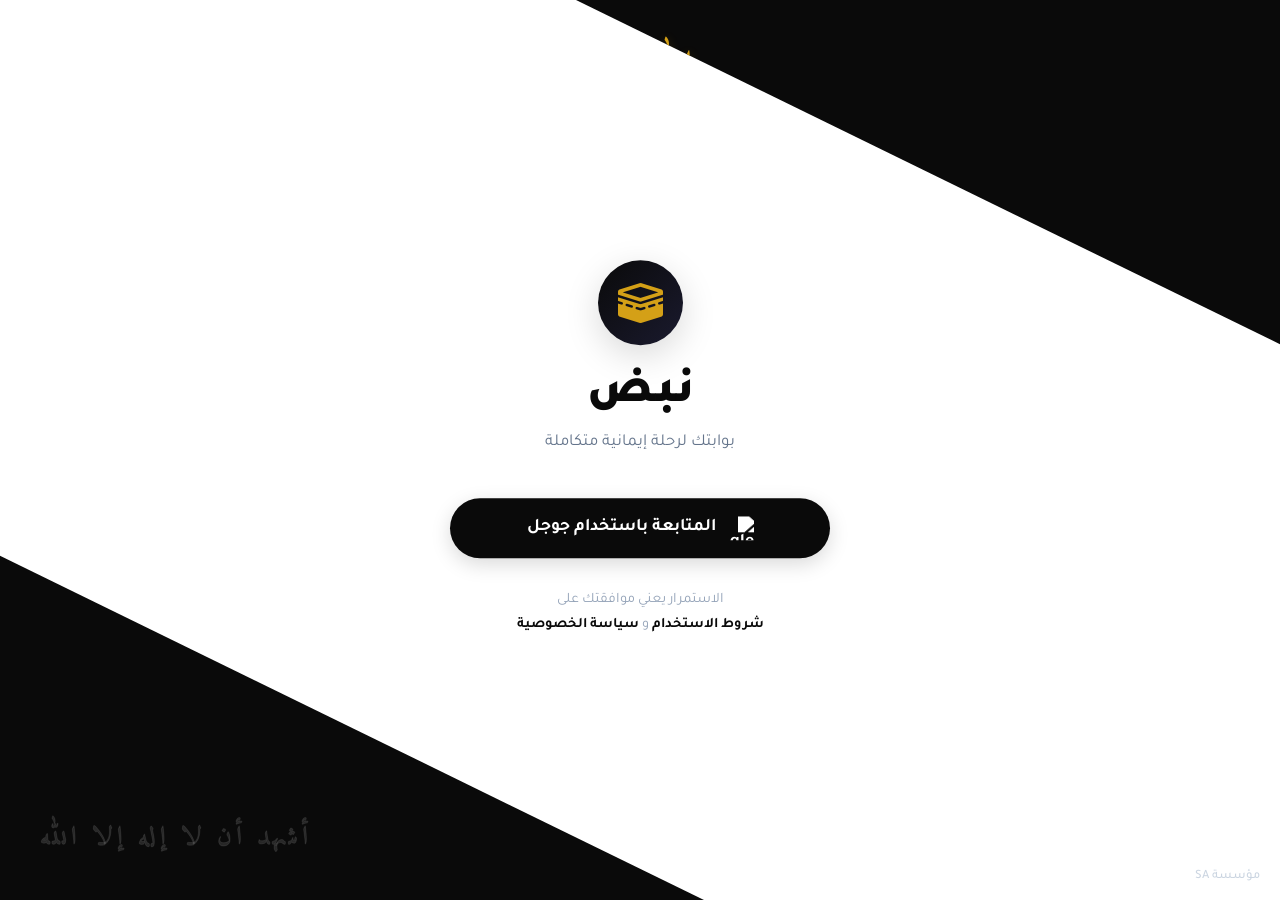
==== login.html @ 731f0147 "Add files via upload" ====
<!DOCTYPE html>
<html lang="ar" dir="rtl">
<head>
<meta charset="UTF-8">
<meta name="viewport" content="width=device-width, initial-scale=1.0, maximum-scale=1.0, user-scalable=no">
<title>تسجيل الدخول | نبض - تطبيق المسلم الشامل | مؤسسة SA</title>
<meta name="description" content="نبض - تطبيق إسلامي شامل من مؤسسة SA يضم القرآن الكريم بأصوات أشهر القراء، مواقيت الصلاة، الأذكار، وأسماء الله الحسنى. سجل الآن مجاناً.">
<meta name="keywords" content="نبض, قرآن كريم, مواقيت الصلاة, أذكار المسلم, أسماء الله الحسنى, تطبيق إسلامي, مؤسسة SA">
<meta name="author" content="مؤسسة SA">
<meta property="og:title" content="نبض | تطبيق المسلم الشامل">
<meta property="og:description" content="القرآن الكريم بأصوات 56 قارئ، مواقيت الصلاة، الأذكار، أسماء الله الحسنى - مجاناً من مؤسسة SA">
<meta property="og:image" content="https://i.postimg.cc/x1BkxF6r/f930dee177700783a3a6aaff72711874.jpg">
<meta property="og:type" content="website">
<meta name="twitter:card" content="summary_large_image">
<meta name="twitter:title" content="نبض | تطبيق المسلم الشامل">
<meta name="twitter:description" content="القرآن الكريم، مواقيت الصلاة، الأذكار، أسماء الله الحسنى - مجاناً">
<meta name="twitter:image" content="https://i.postimg.cc/x1BkxF6r/f930dee177700783a3a6aaff72711874.jpg">
<meta name="theme-color" content="#ffffff">
<link rel="icon" type="image/jpeg" href="https://i.postimg.cc/x1BkxF6r/f930dee177700783a3a6aaff72711874.jpg">
<link rel="canonical" href="https://sa-muslim.web.app/login.html">
<link href="https://fonts.googleapis.com/css2?family=Tajawal:wght@400;500;700;800;900&family=Amiri:wght@400;700&display=swap" rel="stylesheet">
<link rel="stylesheet" href="https://cdnjs.cloudflare.com/ajax/libs/font-awesome/6.4.0/css/all.min.css">
<script type="application/ld+json">
{"@context":"https://schema.org","@type":"WebApplication","name":"نبض","description":"تطبيق إسلامي شامل يضم القرآن الكريم ومواقيت الصلاة والأذكار وأسماء الله الحسنى","applicationCategory":"ReligionApplication","operatingSystem":"Web","offers":{"@type":"Offer","price":"0","priceCurrency":"SAR"},"author":{"@type":"Organization","name":"مؤسسة SA"},"image":"https://i.postimg.cc/x1BkxF6r/f930dee177700783a3a6aaff72711874.jpg"}
</script>
<style>
* { margin: 0; padding: 0; box-sizing: border-box; font-family: 'Tajawal', sans-serif; }
body { background: #ffffff; color: #0f172a; height: 100vh; overflow: hidden; position: relative; }
.tri-top {
position: absolute; top: 0; right: 0; width: 55vw; height: 45vh;
background: #0a0a0a; clip-path: polygon(100% 0, 0 0, 100% 85%);
z-index: 1; display: flex; align-items: flex-start; justify-content: flex-end;
}
.tri-top::before {
content: ''; position: absolute; bottom: -1px; left: 0; width: 100%; height: 40px;
background: #0a0a0a;
clip-path: polygon(0 100%, 10% 30%, 20% 80%, 30% 20%, 40% 70%, 50% 10%, 60% 60%, 70% 15%, 80% 65%, 90% 25%, 100% 100%);
}
.tri-top-text {
color: #d4a017; font-family: 'Amiri', serif; font-size: 2.2rem; font-weight: 700;
padding: 35px 40px 0 0; text-shadow: 0 2px 10px rgba(212,160,23,0.3);
letter-spacing: 3px; position: relative; z-index: 2;
}
.tri-bottom {
position: absolute; bottom: 0; left: 0; width: 55vw; height: 45vh;
background: #0a0a0a; clip-path: polygon(0 15%, 0 100%, 100% 100%);
z-index: 1;
}
.tri-bottom::before {
content: ''; position: absolute; top: -1px; left: 0; width: 100%; height: 40px;
background: #0a0a0a;
clip-path: polygon(0 0, 10% 70%, 20% 20%, 30% 80%, 40% 30%, 50% 90%, 60% 40%, 70% 85%, 80% 35%, 90% 75%, 100% 0);
}
.tri-bottom-text {
position: absolute; bottom: 40px; left: 40px;
color: rgba(255,255,255,0.12); font-family: 'Amiri', serif;
font-size: 1.6rem; font-weight: 700; letter-spacing: 4px;
-webkit-text-stroke: 1px rgba(255,255,255,0.08);
z-index: 2;
}
.login-center {
position: absolute; top: 50%; left: 50%; transform: translate(-50%, -50%);
z-index: 10; text-align: center; width: 90%; max-width: 380px;
}
.login-icon {
width: 85px; height: 85px; margin: 0 auto 20px;
background: linear-gradient(135deg, #0a0a0a, #1a1a2e);
border-radius: 50%; display: flex; align-items: center; justify-content: center;
font-size: 2.5rem; color: #d4a017;
box-shadow: 0 10px 35px rgba(0,0,0,0.15);
animation: iconPulse 3s ease-in-out infinite;
}
@keyframes iconPulse { 0%,100% { transform: scale(1); } 50% { transform: scale(1.06); } }
.login-center h1 {
font-size: 3rem; font-weight: 900; color: #0a0a0a; margin-bottom: 6px;
}
.login-center .tagline {
font-size: 1.05rem; color: #64748b; margin-bottom: 40px; line-height: 1.7;
}
.google-btn {
width: 100%; padding: 18px; background: #0a0a0a; border: none;
border-radius: 60px; display: flex; align-items: center; justify-content: center;
gap: 14px; font-size: 1.1rem; font-weight: 700; color: white;
cursor: pointer; transition: all 0.4s cubic-bezier(0.4,0,0.2,1);
box-shadow: 0 6px 20px rgba(0,0,0,0.15);
}
.google-btn:hover { transform: translateY(-3px); box-shadow: 0 12px 30px rgba(0,0,0,0.25); background: #1a1a2e; }
.google-btn:active { transform: scale(0.97); }
.google-btn img { width: 24px; height: 24px; filter: brightness(10); }
#loader { display: none; margin-top: 25px; font-size: 2.2rem; color: #0a0a0a; }
.login-footer {
margin-top: 30px; font-size: 0.9rem; color: #94a3b8; line-height: 1.8;
}
.login-footer a { color: #0a0a0a; text-decoration: none; font-weight: 700; }
.sa-badge {
position: absolute; bottom: 15px; right: 20px; z-index: 10;
font-size: 0.8rem; color: #cbd5e1; font-weight: 500;
}
@media (max-width: 768px) {
.tri-top { width: 70vw; height: 35vh; }
.tri-top-text { font-size: 1.5rem; padding: 25px 25px 0 0; }
.tri-bottom { width: 70vw; height: 35vh; }
.tri-bottom-text { font-size: 1.1rem; bottom: 25px; left: 25px; }
.login-center h1 { font-size: 2.4rem; }
.login-icon { width: 70px; height: 70px; font-size: 2rem; }
}
</style>
</head>
<body>
<div class="tri-top">
<div class="tri-top-text">الله أكبر</div>
</div>
<div class="tri-bottom">
<div class="tri-bottom-text">أشهد أن لا إله إلا الله</div>
</div>
<div class="login-center">
<div class="login-icon"><i class="fas fa-kaaba"></i></div>
<h1>نبض</h1>
<p class="tagline">بوابتك لرحلة إيمانية متكاملة</p>
<button class="google-btn" id="googleLogin">
<img src="https://www.gstatic.com/firebasejs/ui/2.0.0/images/auth/google.svg" alt="Google">
<span>المتابعة باستخدام جوجل</span>
</button>
<div id="loader"><i class="fas fa-circle-notch fa-spin"></i></div>
<div class="login-footer">
الاستمرار يعني موافقتك على<br>
<a href="terms.html">شروط الاستخدام</a> و <a href="privacy.html">سياسة الخصوصية</a>
</div>
</div>
<div class="sa-badge">مؤسسة SA</div>
<script type="module">
import { initializeApp } from "https://www.gstatic.com/firebasejs/10.7.1/firebase-app.js";
import { getAuth, signInWithPopup, GoogleAuthProvider, onAuthStateChanged } from "https://www.gstatic.com/firebasejs/10.7.1/firebase-auth.js";
const firebaseConfig = { apiKey: "AIzaSyA7B3DlSdR05MKBf2bSIC7hGrGAYlS5pVw", authDomain: "sa999-b263c.firebaseapp.com", databaseURL: "https://sa999-b263c-default-rtdb.firebaseio.com", projectId: "sa999-b263c", storageBucket: "sa999-b263c.firebasestorage.app", messagingSenderId: "751460990300", appId: "1:751460990300:web:4fe4b19fc41f1e37fe5599" };
const app = initializeApp(firebaseConfig);
const auth = getAuth(app);
onAuthStateChanged(auth, (user) => { if (user) window.location.href = 'index.html'; });
document.getElementById('googleLogin').addEventListener('click', () => {
document.getElementById('googleLogin').style.display = 'none';
document.getElementById('loader').style.display = 'block';
signInWithPopup(auth, new GoogleAuthProvider()).then(() => window.location.href = 'index.html').catch(() => {
document.getElementById('googleLogin').style.display = 'flex';
document.getElementById('loader').style.display = 'none';
});
});
</script>
</body>
</html>
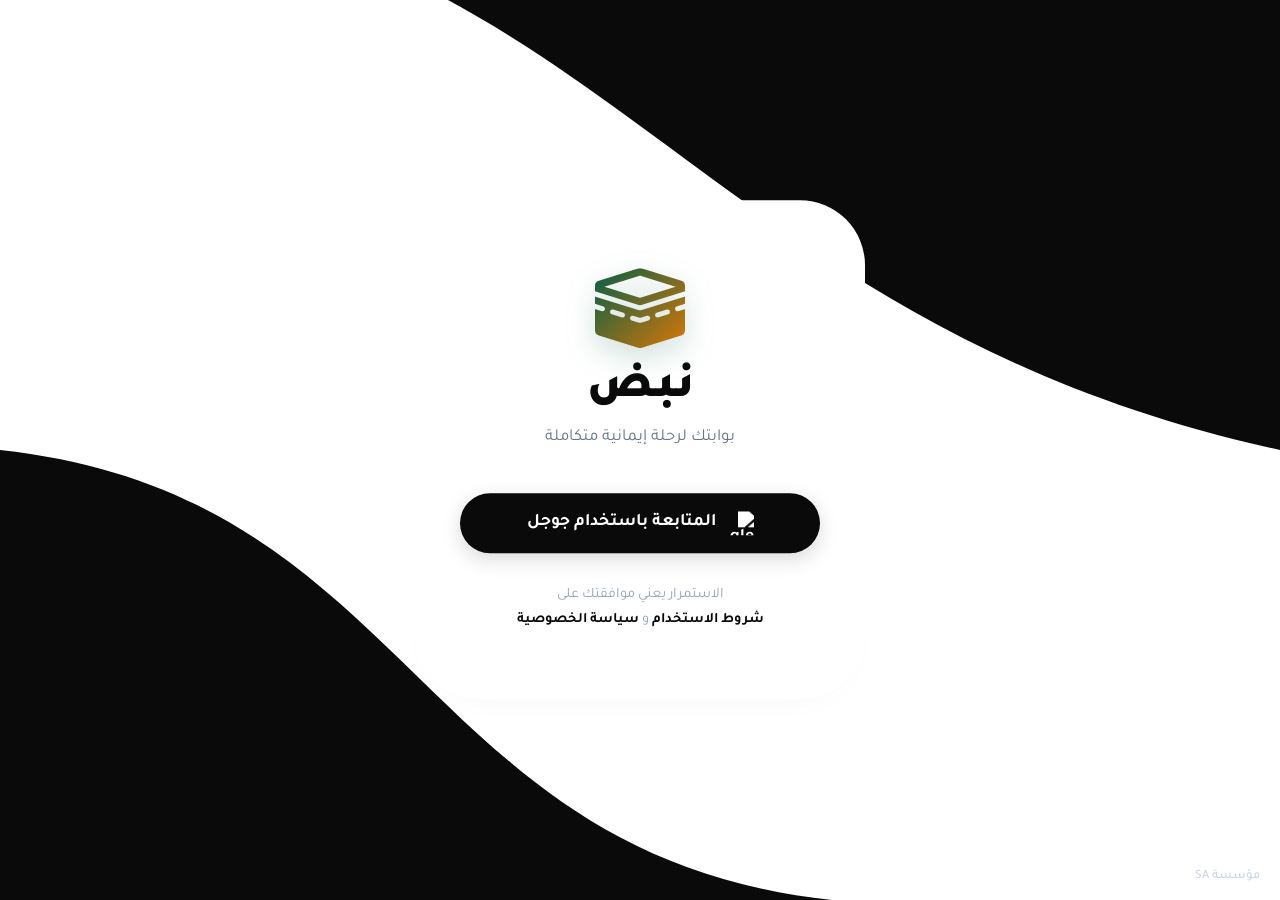
==== commit 316c4d90: "Add files via upload" ====
--- a/login.html
+++ b/login.html
@@ -9,14 +9,14 @@
 <meta name="author" content="مؤسسة SA">
 <meta property="og:title" content="نبض | تطبيق المسلم الشامل">
 <meta property="og:description" content="القرآن الكريم بأصوات 56 قارئ، مواقيت الصلاة، الأذكار، أسماء الله الحسنى - مجاناً من مؤسسة SA">
-<meta property="og:image" content="https://i.postimg.cc/x1BkxF6r/f930dee177700783a3a6aaff72711874.jpg">
+<meta property="og:image" content="https://sa-muslim.web.app/icon.png">
 <meta property="og:type" content="website">
 <meta name="twitter:card" content="summary_large_image">
 <meta name="twitter:title" content="نبض | تطبيق المسلم الشامل">
 <meta name="twitter:description" content="القرآن الكريم، مواقيت الصلاة، الأذكار، أسماء الله الحسنى - مجاناً">
-<meta name="twitter:image" content="https://i.postimg.cc/x1BkxF6r/f930dee177700783a3a6aaff72711874.jpg">
+<meta name="twitter:image" content="https://sa-muslim.web.app/icon.png">
 <meta name="theme-color" content="#ffffff">
-<link rel="icon" type="image/jpeg" href="https://i.postimg.cc/x1BkxF6r/f930dee177700783a3a6aaff72711874.jpg">
+<link rel="icon" type="image/png" href="icon.png">
 <link rel="canonical" href="https://sa-muslim.web.app/login.html">
 <link href="https://fonts.googleapis.com/css2?family=Tajawal:wght@400;500;700;800;900&family=Amiri:wght@400;700&display=swap" rel="stylesheet">
 <link rel="stylesheet" href="https://cdnjs.cloudflare.com/ajax/libs/font-awesome/6.4.0/css/all.min.css">
@@ -26,41 +26,22 @@
 <style>
 * { margin: 0; padding: 0; box-sizing: border-box; font-family: 'Tajawal', sans-serif; }
 body { background: #ffffff; color: #0f172a; height: 100vh; overflow: hidden; position: relative; }
-.tri-top {
-position: absolute; top: 0; right: 0; width: 55vw; height: 45vh;
-background: #0a0a0a; clip-path: polygon(100% 0, 0 0, 100% 85%);
-z-index: 1; display: flex; align-items: flex-start; justify-content: flex-end;
+.wave-bg {
+position: absolute; z-index: 1;
 }
-.tri-top::before {
-content: ''; position: absolute; bottom: -1px; left: 0; width: 100%; height: 40px;
-background: #0a0a0a;
-clip-path: polygon(0 100%, 10% 30%, 20% 80%, 30% 20%, 40% 70%, 50% 10%, 60% 60%, 70% 15%, 80% 65%, 90% 25%, 100% 100%);
+.wave-top {
+top: 0; right: 0; width: 65vw; height: 50vh;
 }
-.tri-top-text {
-color: #d4a017; font-family: 'Amiri', serif; font-size: 2.2rem; font-weight: 700;
-padding: 35px 40px 0 0; text-shadow: 0 2px 10px rgba(212,160,23,0.3);
-letter-spacing: 3px; position: relative; z-index: 2;
-}
-.tri-bottom {
-position: absolute; bottom: 0; left: 0; width: 55vw; height: 45vh;
-background: #0a0a0a; clip-path: polygon(0 15%, 0 100%, 100% 100%);
-z-index: 1;
-}
-.tri-bottom::before {
-content: ''; position: absolute; top: -1px; left: 0; width: 100%; height: 40px;
-background: #0a0a0a;
-clip-path: polygon(0 0, 10% 70%, 20% 20%, 30% 80%, 40% 30%, 50% 90%, 60% 40%, 70% 85%, 80% 35%, 90% 75%, 100% 0);
-}
-.tri-bottom-text {
-position: absolute; bottom: 40px; left: 40px;
-color: rgba(255,255,255,0.12); font-family: 'Amiri', serif;
-font-size: 1.6rem; font-weight: 700; letter-spacing: 4px;
--webkit-text-stroke: 1px rgba(255,255,255,0.08);
-z-index: 2;
+.wave-bottom {
+bottom: 0; left: 0; width: 65vw; height: 50vh;
 }
 .login-center {
 position: absolute; top: 50%; left: 50%; transform: translate(-50%, -50%);
-z-index: 10; text-align: center; width: 90%; max-width: 380px;
+z-index: 10; text-align: center; width: 90%; max-width: 400px;
+background: #ffffff;
+padding: 40px 20px;
+border-radius: 40px;
+box-shadow: 0 0 0 25px #ffffff, 0 15px 40px rgba(0,0,0,0.05);
 }
 .login-icon {
 width: 85px; height: 85px; margin: 0 auto 20px;
@@ -97,24 +78,24 @@
 font-size: 0.8rem; color: #cbd5e1; font-weight: 500;
 }
 @media (max-width: 768px) {
-.tri-top { width: 70vw; height: 35vh; }
-.tri-top-text { font-size: 1.5rem; padding: 25px 25px 0 0; }
-.tri-bottom { width: 70vw; height: 35vh; }
-.tri-bottom-text { font-size: 1.1rem; bottom: 25px; left: 25px; }
+.wave-top { width: 85vw; height: 40vh; }
+.wave-bottom { width: 85vw; height: 40vh; }
 .login-center h1 { font-size: 2.4rem; }
 .login-icon { width: 70px; height: 70px; font-size: 2rem; }
 }
 </style>
 </head>
 <body>
-<div class="tri-top">
-<div class="tri-top-text">الله أكبر</div>
+<svg class="wave-bg wave-top" viewBox="0 0 100 100" preserveAspectRatio="none">
+<path d="M100,0 L0,0 C30,30 50,80 100,100 Z" fill="#0a0a0a"></path>
+</svg>
+<svg class="wave-bg wave-bottom" viewBox="0 0 100 100" preserveAspectRatio="none">
+<path d="M0,100 L100,100 C50,90 50,10 0,0 Z" fill="#0a0a0a"></path>
+</svg>
+<div class="login-center">
+<div class="login-icon" style="background: transparent; box-shadow: none; margin-bottom: 10px;">
+<i class="fas fa-kaaba" style="font-size: 5rem; background: linear-gradient(135deg, #065f46, #d97706); -webkit-background-clip: text; -webkit-text-fill-color: transparent; filter: drop-shadow(0 10px 15px rgba(6, 95, 70, 0.2));"></i>
 </div>
-<div class="tri-bottom">
-<div class="tri-bottom-text">أشهد أن لا إله إلا الله</div>
-</div>
-<div class="login-center">
-<div class="login-icon"><i class="fas fa-kaaba"></i></div>
 <h1>نبض</h1>
 <p class="tagline">بوابتك لرحلة إيمانية متكاملة</p>
 <button class="google-btn" id="googleLogin">
